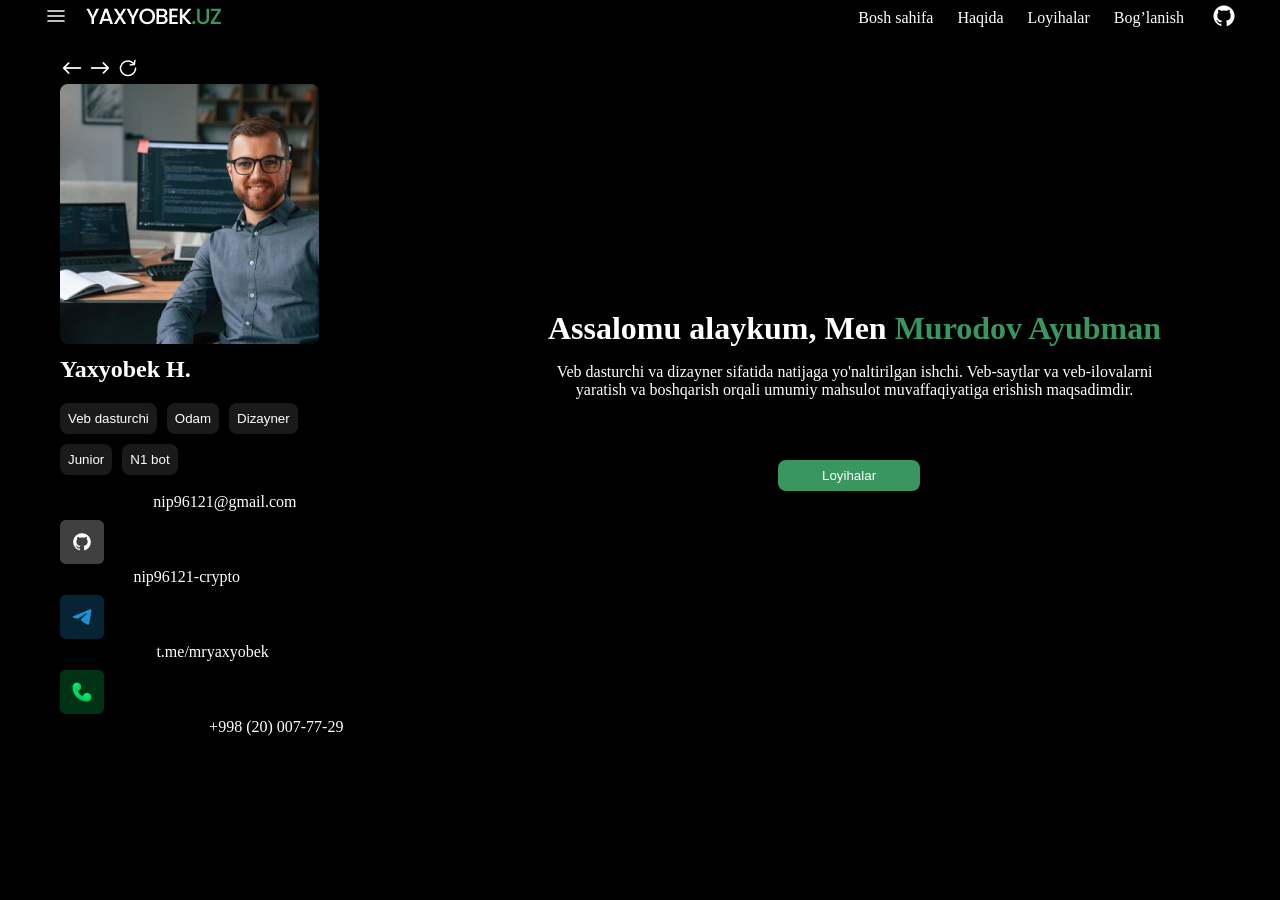
==== index.html @ 73cd105f "Ynagi project" ====
<!DOCTYPE html>
<html lang="en">

<head>
    <meta charset="UTF-8">
    <meta name="viewport" content="width=device-width, initial-scale=1.0">
    <title>Document</title>
    <link rel="preconnect" href="https://fonts.googleapis.com">
<link rel="preconnect" href="https://fonts.gstatic.com" crossorigin>
<link href="https://fonts.googleapis.com/css2?family=Poppins:ital,wght@0,100;0,200;0,300;0,400;0,500;0,600;0,700;0,800;0,900;1,100;1,200;1,300;1,400;1,500;1,600;1,700;1,800;1,900&display=swap" rel="stylesheet">
    <link rel="stylesheet" href="./main.css">
</head>

<body>

    <header class="header">
        <div class="container">
            <nav class="header__nav">
                <a href="./index.html">
                    <img src="./images/logo.png" alt="">
                </a>
                <ul class="header__list">
                    <li class="header__item">
                        <a href="./index.html" class="header__link">Bosh sahifa</a>
                    </li>

                    <li class="header__item">
                        <a href="./about.html" class="header__link">Haqida</a>
                    </li>

                    <li class="header__item">
                        <a href="./project.html" class="header__link">Loyihalar</a>
                    </li>

                    <li class="header__item">
                        <a href="" class="header__link">Bog’lanish</a>
                    </li>
                    <li class="header__item">
                        <a href="" class="header__link">
                            <img src="./images/logo2.png" alt="">
                        </a>
                    </li>
                </ul>
            </nav>
    </header>

    <main class="main">
        <div class="container">
            <div class="wrapper">
                <section class="main__section">
                    <div class="container">
                        <div class="main__ota">
                            <div class="main__left">
                                <div class="imgbox">
                                    <img src="./images/Sterlka.png" alt="">
                                    <img src="./images/Strelka2.png" alt="">
                                    <img src="./images/Rehlesh.png" alt="">
                                </div>
                            </div>
                            <img src="./images/Rasm1.png" alt="">
                            <h2 class="main__title">Yaxyobek H.</h2>
                            <div class="main__raght">
                                <button class="main__btn">Veb dasturchi</button>
                                <button class="main__btn">Odam</button>
                                <button class="main__btn">Dizayner</button>
                                <button class="main__btn">Junior</button>
                                <button class="main__btn">N1 bot</button>
                            </div>
                            <div class="main__top">
                                <img src="./images/Figma.png" alt="">
                                <div class="bola">
                                    <h2 class="main__title2">E-pochta</h2>
                                    <p class="main__text">nip96121@gmail.com</p>
                                </div>
                                <img src="./images/Github.png" alt="">
                                <div class="bola">
                                    <h2 class="main__title2">Github</h2>
                                    <p class="main__text">nip96121-crypto</p>
                                </div>
                                <img src="./images/Teligram.png" alt="">
                                <div class="bola">
                                    <h2 class="main__title2">Telegram</h2>
                                    <p class="main__text"> t.me/mryaxyobek
                                    </p>
                                </div>
                                <img src="./images/Telefon.png" alt="">
                                <div class="bola">
                                    <h2 class="main__title2">Telefon raqam</h2>
                                    <p class="main__text">+998 (20) 007-77-29</p>
                                </div>
                            </div>
                        </div>
                    </div>
                </section>

                <section class="main__section">
                    <div class="container">
                        <h1 class="main__title1">Assalomu alaykum, Men <span class="main__span"> Murodov Ayubman</span>
                        </h1>
                        <p class="main__text2">Veb dasturchi va dizayner sifatida natijaga yo'naltirilgan ishchi.
                            Veb-saytlar va
                            veb-ilovalarni yaratish va boshqarish orqali umumiy mahsulot muvaffaqiyatiga erishish
                            maqsadimdir.
                        </p>
                        <button class="main__btn2">Loyihalar</button>
                    </div>
                </section>

            </div>
        </div>
    </main>
    </div>
</body>

</html>
---- main.css ----
*{
    margin: 0;
    padding: 0;
    box-sizing: border-box;
    list-style: none;
    text-decoration: none;
}
.container{
    max-width: 1240px;
    width: 100%;
    margin: 0 auto;
    padding: 0 20px;
}
.header__nav{
    display: flex;
    align-items: center;
    justify-content: space-between;
}
.header__list{
    display: flex;
    align-items: center;
    gap: 24px;
}
.header__link{
    color: white;
}
.header{
    background-color: black;
}
.main__imgbox{
    display: flex;
    align-items: center;
    gap: 14px;
    padding-bottom: 14px;
}
.main__ota{
    background-color: black;
    width: 287px;
}
.main__section{
    background-color: black;
}
.main__raght{
    display: flex; 
    align-items: center;
    flex-wrap: wrap;
    gap: 10px;
}
.main__btn{
    border: none;
    padding: 8px;
    background-color: #FFFFFF1A;
   border-radius: 8px;
    color: #FFFFFF;
    
}
.main__title{
    color: white;
    margin-top: 8px;
    margin-bottom: 20px;
}
.main__text{
    color: white;
}
.bola{
    display: flex;
}
.main__span{
    color: #39965F;
}
.main__title1{
    color: white;
    padding-bottom: 16px;
    width: 633px;
    text-align: center;
    font-size: 32px;
     margin-left:  151px;
}
.main__btn2{
    color: white;
    background-color: #39965F;
    border-radius: 8px;
    padding: 8px 44px;
    border: none;
    margin-left:  391px;
}

.main__btn2:hover{
    background-color: blue;
    color: black;
    transition: 0.5s ease-in-out;

}
.main__text2{
    padding-bottom: 61px;
    color: white;
    width: 633px;
     margin-left:  151px;
    text-align: center;
}
.wrapper{
    display: flex;
    align-items: center;
}
.main{
    background-color: black;
    margin-top: 20px;
}
body{
    background-color: black;
    
}
.header__link:hover{
    color: rgb(0, 21, 255);
    transition: 0.5s ease-in-out;
}
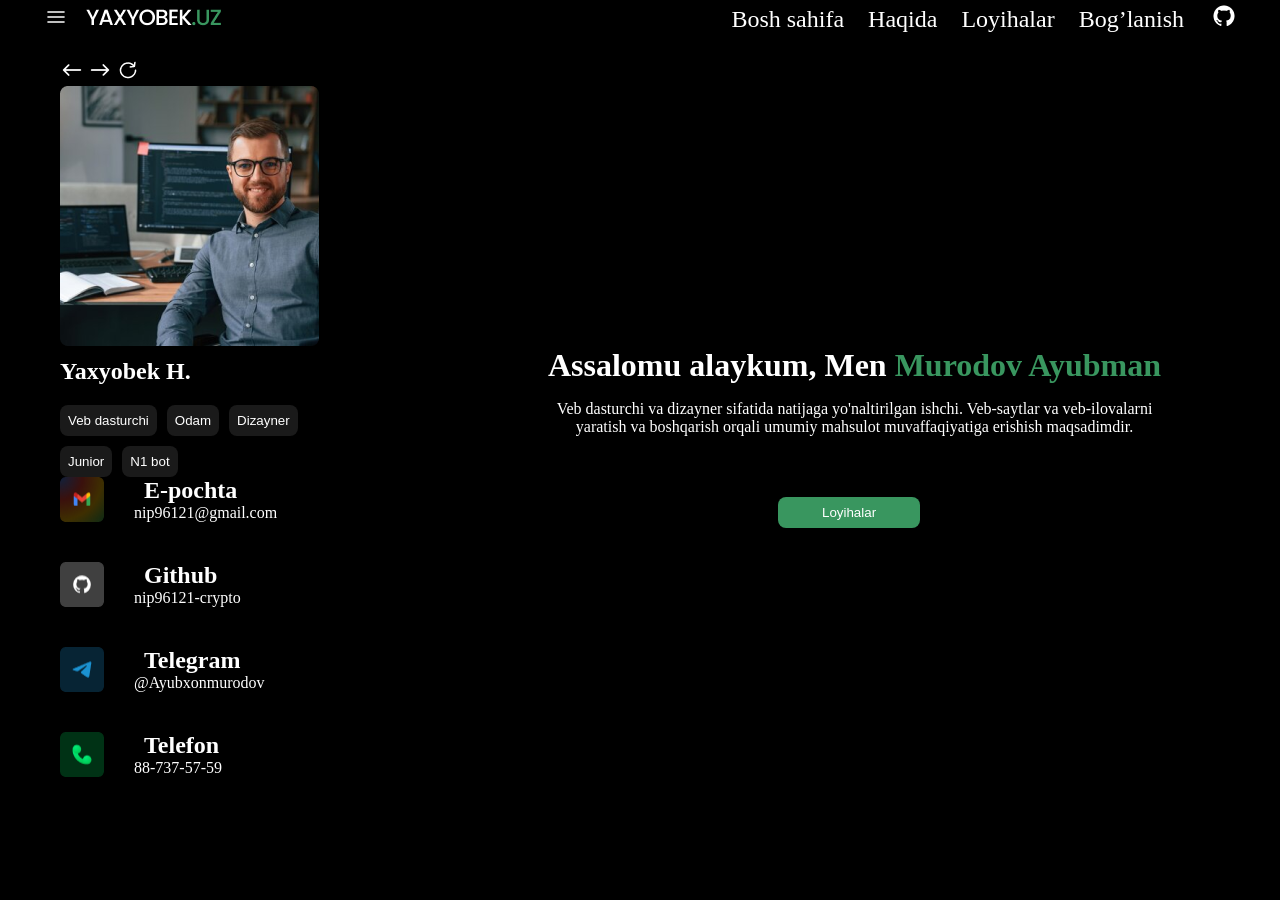
==== commit 5dcb62f3: "yengi projekt" ====
--- a/index.html
+++ b/index.html
@@ -6,8 +6,10 @@
     <meta name="viewport" content="width=device-width, initial-scale=1.0">
     <title>Document</title>
     <link rel="preconnect" href="https://fonts.googleapis.com">
-<link rel="preconnect" href="https://fonts.gstatic.com" crossorigin>
-<link href="https://fonts.googleapis.com/css2?family=Poppins:ital,wght@0,100;0,200;0,300;0,400;0,500;0,600;0,700;0,800;0,900;1,100;1,200;1,300;1,400;1,500;1,600;1,700;1,800;1,900&display=swap" rel="stylesheet">
+    <link rel="preconnect" href="https://fonts.gstatic.com" crossorigin>
+    <link
+        href="https://fonts.googleapis.com/css2?family=Poppins:ital,wght@0,100;0,200;0,300;0,400;0,500;0,600;0,700;0,800;0,900;1,100;1,200;1,300;1,400;1,500;1,600;1,700;1,800;1,900&display=swap"
+        rel="stylesheet">
     <link rel="stylesheet" href="./main.css">
 </head>
 
@@ -33,7 +35,7 @@
                     </li>
 
                     <li class="header__item">
-                        <a href="" class="header__link">Bog’lanish</a>
+                        <a href="./connection.html" class="header__link">Bog’lanish</a>
                     </li>
                     <li class="header__item">
                         <a href="" class="header__link">
@@ -66,29 +68,44 @@
                                 <button class="main__btn">Junior</button>
                                 <button class="main__btn">N1 bot</button>
                             </div>
-                            <div class="main__top">
-                                <img src="./images/Figma.png" alt="">
-                                <div class="bola">
-                                    <h2 class="main__title2">E-pochta</h2>
-                                    <p class="main__text">nip96121@gmail.com</p>
+
+
+                            <div class="bx">
+                                <div class="box2">
+                                    <img src="./images/email.png" alt="">
+                                    <div class="div">
+                                        <h2 class="main__title2">E-pochta</h2>
+                                        <a class="main__text2" href="nip96121@gmail.com">nip96121@gmail.com</a>
+                                    </div>
                                 </div>
-                                <img src="./images/Github.png" alt="">
-                                <div class="bola">
-                                    <h2 class="main__title2">Github</h2>
-                                    <p class="main__text">nip96121-crypto</p>
+
+                                <div class="box2">
+                                    <img src="./images/Github.png" alt="">
+                                    <div class="div">
+                                        <h2 class="main__title2">Github</h2>
+                                        <a class="main__text2" href="nip96121-crypto">nip96121-crypto</a>
+                                    </div>
                                 </div>
-                                <img src="./images/Teligram.png" alt="">
-                                <div class="bola">
-                                    <h2 class="main__title2">Telegram</h2>
-                                    <p class="main__text"> t.me/mryaxyobek
-                                    </p>
+
+                                <div class="box2">
+                                    <img src="./images/Teligram.png" alt="">
+                                    <div class="div">
+                                        <h2 class="main__title2">Telegram</h2>
+
+                                        <a class="main__text2" href="@Ayubxonmurodov">@Ayubxonmurodov</a>
+                                    </div>
                                 </div>
-                                <img src="./images/Telefon.png" alt="">
-                                <div class="bola">
-                                    <h2 class="main__title2">Telefon raqam</h2>
-                                    <p class="main__text">+998 (20) 007-77-29</p>
+
+                                <div class="box2">
+                                    <img src="./images/Telefon.png" alt="">
+                                    <div class="div">
+                                        <h2 class="main__title2">Telefon</h2>
+                                        <a class="main__text2" href="">88-737-57-59</a>
+                                    </div>
                                 </div>
+
                             </div>
+
                         </div>
                     </div>
                 </section>
@@ -97,7 +114,7 @@
                     <div class="container">
                         <h1 class="main__title1">Assalomu alaykum, Men <span class="main__span"> Murodov Ayubman</span>
                         </h1>
-                        <p class="main__text2">Veb dasturchi va dizayner sifatida natijaga yo'naltirilgan ishchi.
+                        <p class="main__rect">Veb dasturchi va dizayner sifatida natijaga yo'naltirilgan ishchi.
                             Veb-saytlar va
                             veb-ilovalarni yaratish va boshqarish orqali umumiy mahsulot muvaffaqiyatiga erishish
                             maqsadimdir.
--- a/main.css
+++ b/main.css
@@ -23,6 +23,7 @@
 }
 .header__link{
     color: white;
+    font-size: 24px;
 }
 .header{
     background-color: black;
@@ -87,11 +88,11 @@
 
 .main__btn2:hover{
     background-color: blue;
-    color: black;
+    color: white;
     transition: 0.5s ease-in-out;
-
+ 
 }
-.main__text2{
+.main__rect{
     padding-bottom: 61px;
     color: white;
     width: 633px;
@@ -111,6 +112,27 @@
     
 }
 .header__link:hover{
-    color: rgb(0, 21, 255);
+    color: rgb(24, 242, 24);
     transition: 0.5s ease-in-out;
+}
+.main__title2{
+    color: white;
+    margin-left: 40px;
+}
+.bola333{
+    display: flex;
+}
+.main__tp{
+    display: flex;
+}
+.box2{
+    display: flex;
+}
+.box2{
+    margin-bottom: 40px;
+}
+.main__text2{
+    color: white;
+    margin-left: 30px;
+    margin-top: 20px;
 }
